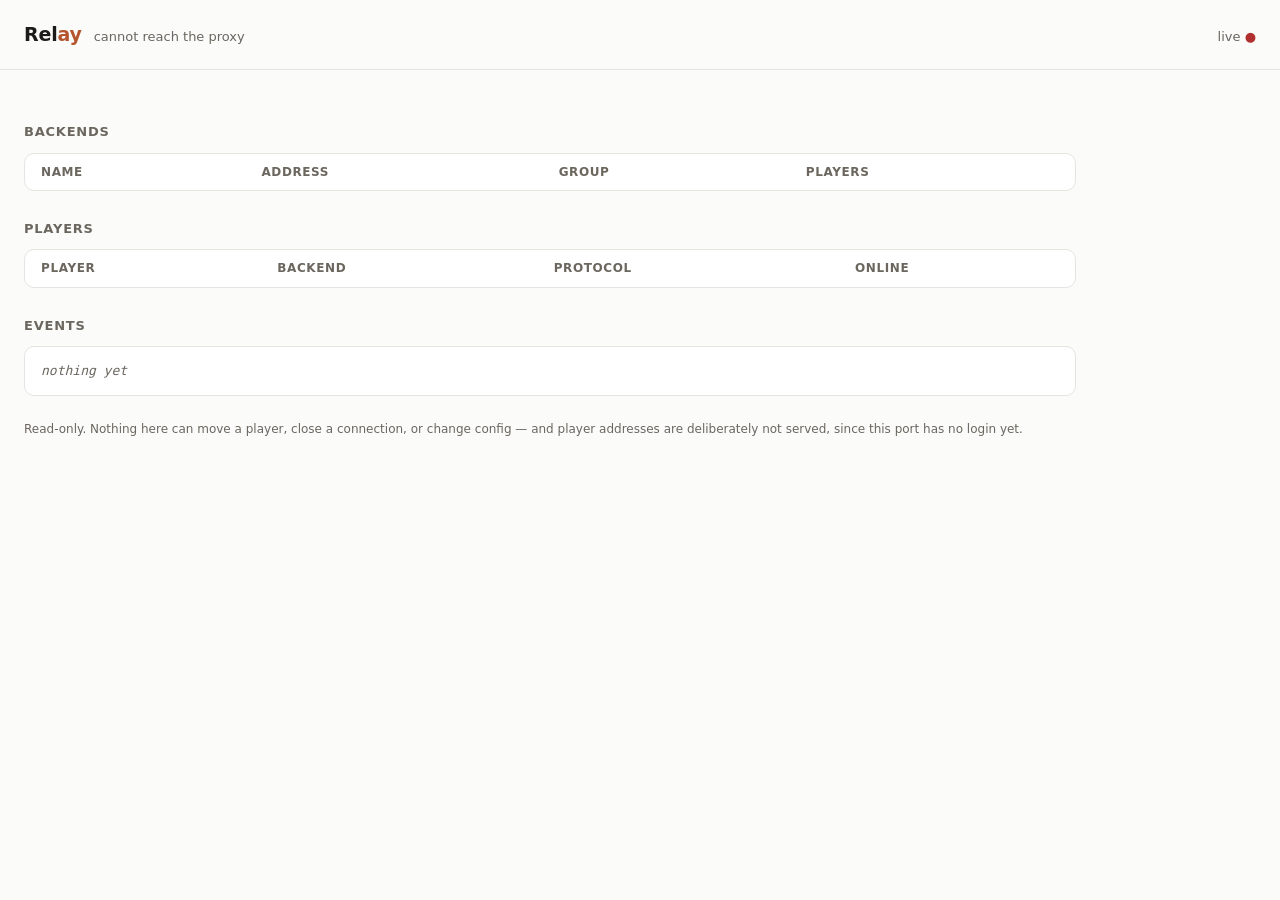
==== proxy/src/main/resources/dashboard/index.html @ 3d110e95 "Serve a live dashboard page at the root GET / returned "Endpoint GET / not found", which is a poor a" ====
<!doctype html>
<html lang="en">
<head>
<meta charset="utf-8">
<meta name="viewport" content="width=device-width, initial-scale=1">
<title>Relay</title>
<style>
  /* Self-contained on purpose: the proxy may well be running somewhere with no
     route to the internet, and a dashboard that needs a CDN to render is a
     dashboard that fails exactly when someone is trying to diagnose an outage. */
  :root {
    --bg: #fbfbfa; --panel: #fff; --line: #e6e4e0; --text: #1c1b19;
    --muted: #6b675f; --accent: #b4552d; --good: #3f7d4e; --bad: #b03030;
  }
  @media (prefers-color-scheme: dark) {
    :root {
      --bg: #171614; --panel: #1f1e1b; --line: #322f2a; --text: #edeae4;
      --muted: #9a948a; --accent: #d97757; --good: #6db97f; --bad: #e06c6c;
    }
  }
  * { box-sizing: border-box; }
  body {
    margin: 0; background: var(--bg); color: var(--text);
    font: 15px/1.55 ui-sans-serif, system-ui, -apple-system, "Segoe UI", sans-serif;
  }
  header {
    display: flex; align-items: baseline; gap: 12px; flex-wrap: wrap;
    padding: 20px 24px; border-bottom: 1px solid var(--line);
  }
  h1 { margin: 0; font-size: 19px; letter-spacing: -0.01em; }
  h1 span { color: var(--accent); }
  .sub { color: var(--muted); font-size: 13px; }
  #link { margin-left: auto; font-size: 13px; color: var(--muted); }
  #link b { color: var(--good); }
  #link.down b { color: var(--bad); }
  main { padding: 24px; max-width: 1100px; }
  .tiles { display: grid; gap: 12px; grid-template-columns: repeat(auto-fit, minmax(140px, 1fr)); }
  .tile { background: var(--panel); border: 1px solid var(--line); border-radius: 10px; padding: 14px 16px; }
  .tile .n { font-size: 26px; font-variant-numeric: tabular-nums; letter-spacing: -0.02em; }
  .tile .k { color: var(--muted); font-size: 12px; text-transform: uppercase; letter-spacing: 0.06em; }
  h2 { font-size: 13px; text-transform: uppercase; letter-spacing: 0.06em;
       color: var(--muted); margin: 28px 0 10px; font-weight: 600; }
  .scroll { overflow-x: auto; background: var(--panel);
            border: 1px solid var(--line); border-radius: 10px; }
  table { border-collapse: collapse; width: 100%; font-size: 14px; }
  th, td { text-align: left; padding: 9px 16px; white-space: nowrap; }
  th { color: var(--muted); font-weight: 600; font-size: 12px;
       text-transform: uppercase; letter-spacing: 0.05em; }
  tbody tr { border-top: 1px solid var(--line); }
  td.num { font-variant-numeric: tabular-nums; }
  .empty { color: var(--muted); padding: 14px 16px; font-style: italic; }
  #feed { font: 13px/1.7 ui-monospace, SFMono-Regular, Menlo, Consolas, monospace;
          max-height: 260px; overflow-y: auto; padding: 10px 16px; }
  #feed div { border-top: 1px solid var(--line); padding: 3px 0; }
  #feed div:first-child { border-top: 0; }
  .t { color: var(--muted); margin-right: 10px; }
  .who { color: var(--accent); }
  footer { color: var(--muted); font-size: 12px; padding: 0 24px 32px; max-width: 1100px; }
</style>
</head>
<body>
<header>
  <h1>Rel<span>ay</span></h1>
  <span class="sub" id="meta">connecting…</span>
  <span id="link">live <b>●</b></span>
</header>

<main>
  <div class="tiles" id="tiles"></div>

  <h2>Backends</h2>
  <div class="scroll"><table>
    <thead><tr><th>Name</th><th>Address</th><th>Group</th><th>Players</th></tr></thead>
    <tbody id="servers"></tbody>
  </table></div>

  <div id="groupsWrap" hidden>
    <h2>Groups</h2>
    <div class="scroll"><table>
      <thead><tr><th>Name</th><th>Members</th><th>Players</th></tr></thead>
      <tbody id="groups"></tbody>
    </table></div>
  </div>

  <h2>Players</h2>
  <div class="scroll"><table>
    <thead><tr><th>Player</th><th>Backend</th><th>Protocol</th><th>Online</th></tr></thead>
    <tbody id="players"></tbody>
  </table></div>

  <h2>Events</h2>
  <div class="scroll"><div id="feed"><div class="empty">nothing yet</div></div></div>
</main>

<footer>
  Read-only. Nothing here can move a player, close a connection, or change config —
  and player addresses are deliberately not served, since this port has no login yet.
</footer>

<script>
const $ = id => document.getElementById(id);

const duration = s => {
  if (s < 60) return s + "s";
  if (s < 3600) return Math.floor(s / 60) + "m";
  if (s < 86400) return Math.floor(s / 3600) + "h " + Math.floor((s % 3600) / 60) + "m";
  return Math.floor(s / 86400) + "d " + Math.floor((s % 86400) / 3600) + "h";
};

// Text nodes rather than innerHTML: usernames come from whoever joined the
// server, and a player named after a <script> tag should be a curiosity in a
// table cell, not a way into this page.
const row = cells => {
  const tr = document.createElement("tr");
  for (const cell of cells) {
    const td = document.createElement("td");
    if (typeof cell === "number") td.className = "num";
    td.textContent = cell === null || cell === undefined ? "—" : String(cell);
    tr.appendChild(td);
  }
  return tr;
};

const fill = (tbody, rows, columns, emptyText) => {
  tbody.replaceChildren();
  if (!rows.length) {
    const tr = document.createElement("tr");
    const td = document.createElement("td");
    td.colSpan = columns;
    td.className = "empty";
    td.textContent = emptyText;
    tr.appendChild(td);
    tbody.appendChild(tr);
    return;
  }
  for (const r of rows) tbody.appendChild(r);
};

async function refresh() {
  try {
    const [overview, servers, groups, players] = await Promise.all(
      ["overview", "servers", "groups", "players"]
        .map(p => fetch("api/" + p).then(r => r.json())));

    $("meta").textContent =
      overview.version + " · listening on " + overview.bind + " · up " + duration(overview.uptimeSeconds);

    $("tiles").replaceChildren(...[
      ["Players", overview.players + " / " + overview.maxPlayers],
      ["Backends", overview.servers],
      ["Groups", overview.groups],
      ["Balancing", overview.balance],
      ["Uptime", duration(overview.uptimeSeconds)],
    ].map(([k, n]) => {
      const d = document.createElement("div");
      d.className = "tile";
      const nv = document.createElement("div");
      nv.className = "n";
      nv.textContent = n;
      const kv = document.createElement("div");
      kv.className = "k";
      kv.textContent = k;
      d.append(nv, kv);
      return d;
    }));

    fill($("servers"), servers.map(s => row([s.name, s.address, s.group, s.players])),
         4, "no backends configured");

    $("groupsWrap").hidden = groups.length === 0;
    fill($("groups"), groups.map(g => row([g.name, g.members.join(", "), g.players])),
         3, "none");

    fill($("players"),
         players.map(p => row([p.username, p.server, p.protocol, duration(p.onlineSeconds)])),
         4, "nobody online");
  } catch (e) {
    $("meta").textContent = "cannot reach the proxy";
  }
}

function log(text, who) {
  const feed = $("feed");
  if (feed.firstChild && feed.firstChild.className === "empty") feed.replaceChildren();
  const line = document.createElement("div");
  const time = document.createElement("span");
  time.className = "t";
  time.textContent = new Date().toLocaleTimeString();
  const name = document.createElement("span");
  name.className = "who";
  name.textContent = who ?? "";
  line.append(time, name, document.createTextNode(who ? " " + text : text));
  feed.prepend(line);
  while (feed.childElementCount > 200) feed.lastChild.remove();
}

// The socket is what makes this live; the poll below is a safety net for the
// state it cannot describe (player counts drifting, uptime ticking).
function connect() {
  const ws = new WebSocket((location.protocol === "https:" ? "wss://" : "ws://")
    + location.host + "/api/events");

  ws.onopen = () => $("link").classList.remove("down");
  ws.onclose = () => {
    $("link").classList.add("down");
    setTimeout(connect, 3000);
  };
  ws.onmessage = e => {
    const ev = JSON.parse(e.data);
    const who = ev.player ? ev.player.username : "someone";
    if (ev.type === "PLAYER_CONNECTED") log("joined on " + ev.to, who);
    else if (ev.type === "PLAYER_DISCONNECTED") log("left" + (ev.from ? " from " + ev.from : ""), who);
    else if (ev.type === "PLAYER_SWITCHED_SERVER") log("moved " + ev.from + " → " + ev.to, who);
    else log(ev.type, who);
    refresh();
  };
}

refresh();
setInterval(refresh, 5000);
connect();
</script>
</body>
</html>
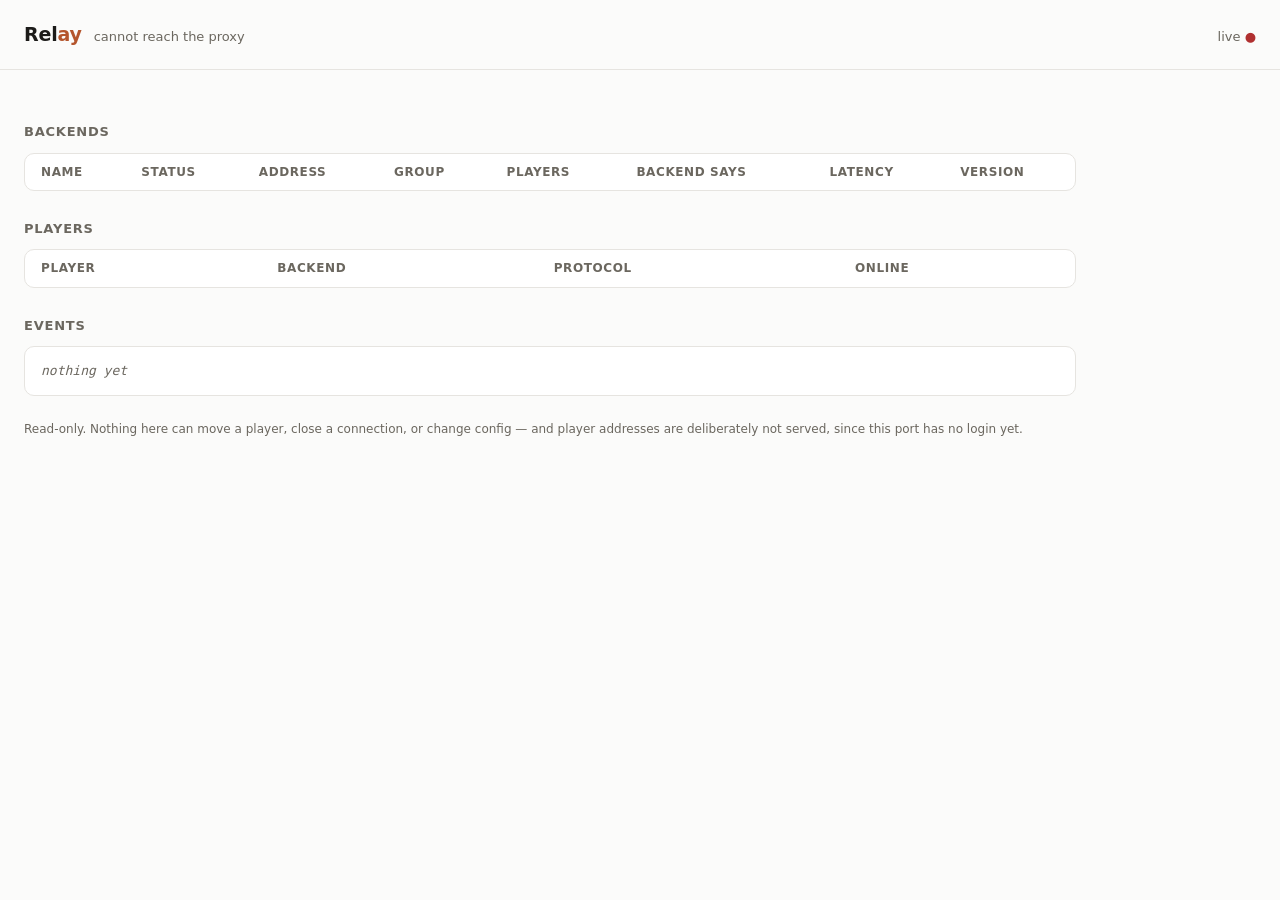
==== commit ebe9a9c7: "Check backend health, and route new players around what is failing Relay learned a backend was down " ====
--- a/proxy/src/main/resources/dashboard/index.html
+++ b/proxy/src/main/resources/dashboard/index.html
@@ -49,6 +49,14 @@
   tbody tr { border-top: 1px solid var(--line); }
   td.num { font-variant-numeric: tabular-nums; }
   .empty { color: var(--muted); padding: 14px 16px; font-style: italic; }
+  .pill { display: inline-block; padding: 1px 8px; border-radius: 99px;
+          font-size: 12px; font-weight: 600; letter-spacing: 0.02em; }
+  .HEALTHY  { background: color-mix(in srgb, var(--good) 18%, transparent); color: var(--good); }
+  .DEGRADED { background: color-mix(in srgb, var(--accent) 18%, transparent); color: var(--accent); }
+  .DRAINING { background: color-mix(in srgb, var(--accent) 18%, transparent); color: var(--accent); }
+  .UNHEALTHY, .OFFLINE { background: color-mix(in srgb, var(--bad) 18%, transparent); color: var(--bad); }
+  .UNKNOWN  { background: color-mix(in srgb, var(--muted) 16%, transparent); color: var(--muted); }
+  td .why { color: var(--muted); font-size: 12px; margin-left: 8px; }
   #feed { font: 13px/1.7 ui-monospace, SFMono-Regular, Menlo, Consolas, monospace;
           max-height: 260px; overflow-y: auto; padding: 10px 16px; }
   #feed div { border-top: 1px solid var(--line); padding: 3px 0; }
@@ -70,14 +78,15 @@
 
   <h2>Backends</h2>
   <div class="scroll"><table>
-    <thead><tr><th>Name</th><th>Address</th><th>Group</th><th>Players</th></tr></thead>
+    <thead><tr><th>Name</th><th>Status</th><th>Address</th><th>Group</th>
+               <th>Players</th><th>Backend says</th><th>Latency</th><th>Version</th></tr></thead>
     <tbody id="servers"></tbody>
   </table></div>
 
   <div id="groupsWrap" hidden>
     <h2>Groups</h2>
     <div class="scroll"><table>
-      <thead><tr><th>Name</th><th>Members</th><th>Players</th></tr></thead>
+      <thead><tr><th>Name</th><th>Members</th><th>Healthy</th><th>Players</th></tr></thead>
       <tbody id="groups"></tbody>
     </table></div>
   </div>
@@ -147,7 +156,7 @@
 
     $("tiles").replaceChildren(...[
       ["Players", overview.players + " / " + overview.maxPlayers],
-      ["Backends", overview.servers],
+      ["Backends up", overview.serversUp + " / " + overview.servers],
       ["Groups", overview.groups],
       ["Balancing", overview.balance],
       ["Uptime", duration(overview.uptimeSeconds)],
@@ -164,12 +173,30 @@
       return d;
     }));
 
-    fill($("servers"), servers.map(s => row([s.name, s.address, s.group, s.players])),
-         4, "no backends configured");
+    fill($("servers"), servers.map(s => {
+      const tr = row([s.name, "", s.address, s.group, s.players,
+                      s.reportedPlayers < 0 ? null : s.reportedPlayers,
+                      s.latencyMillis < 0 ? null : s.latencyMillis + "ms",
+                      s.version]);
+      // The status cell is built rather than filled, so the state colours it.
+      const cell = tr.children[1];
+      const pill = document.createElement("span");
+      pill.className = "pill " + s.status;
+      pill.textContent = s.status.toLowerCase();
+      cell.replaceChildren(pill);
+      if (s.detail) {
+        const why = document.createElement("span");
+        why.className = "why";
+        why.textContent = s.detail;
+        cell.appendChild(why);
+      }
+      return tr;
+    }), 8, "no backends configured");
 
     $("groupsWrap").hidden = groups.length === 0;
-    fill($("groups"), groups.map(g => row([g.name, g.members.join(", "), g.players])),
-         3, "none");
+    fill($("groups"), groups.map(g =>
+           row([g.name, g.members.join(", "), g.healthy + " / " + g.members.length, g.players])),
+         4, "none");
 
     fill($("players"),
          players.map(p => row([p.username, p.server, p.protocol, duration(p.onlineSeconds)])),
@@ -207,11 +234,14 @@
   };
   ws.onmessage = e => {
     const ev = JSON.parse(e.data);
-    const who = ev.player ? ev.player.username : "someone";
+    const who = ev.player ? ev.player.username : ev.server ?? "someone";
     if (ev.type === "PLAYER_CONNECTED") log("joined on " + ev.to, who);
     else if (ev.type === "PLAYER_DISCONNECTED") log("left" + (ev.from ? " from " + ev.from : ""), who);
     else if (ev.type === "PLAYER_SWITCHED_SERVER") log("moved " + ev.from + " → " + ev.to, who);
-    else log(ev.type, who);
+    else if (ev.type === "SERVER_HEALTH_CHANGED") {
+      log("is " + ev.to.toLowerCase() + (ev.detail ? " — " + ev.detail : "")
+          + " (was " + ev.from.toLowerCase() + ")", ev.server);
+    } else log(ev.type, who);
     refresh();
   };
 }
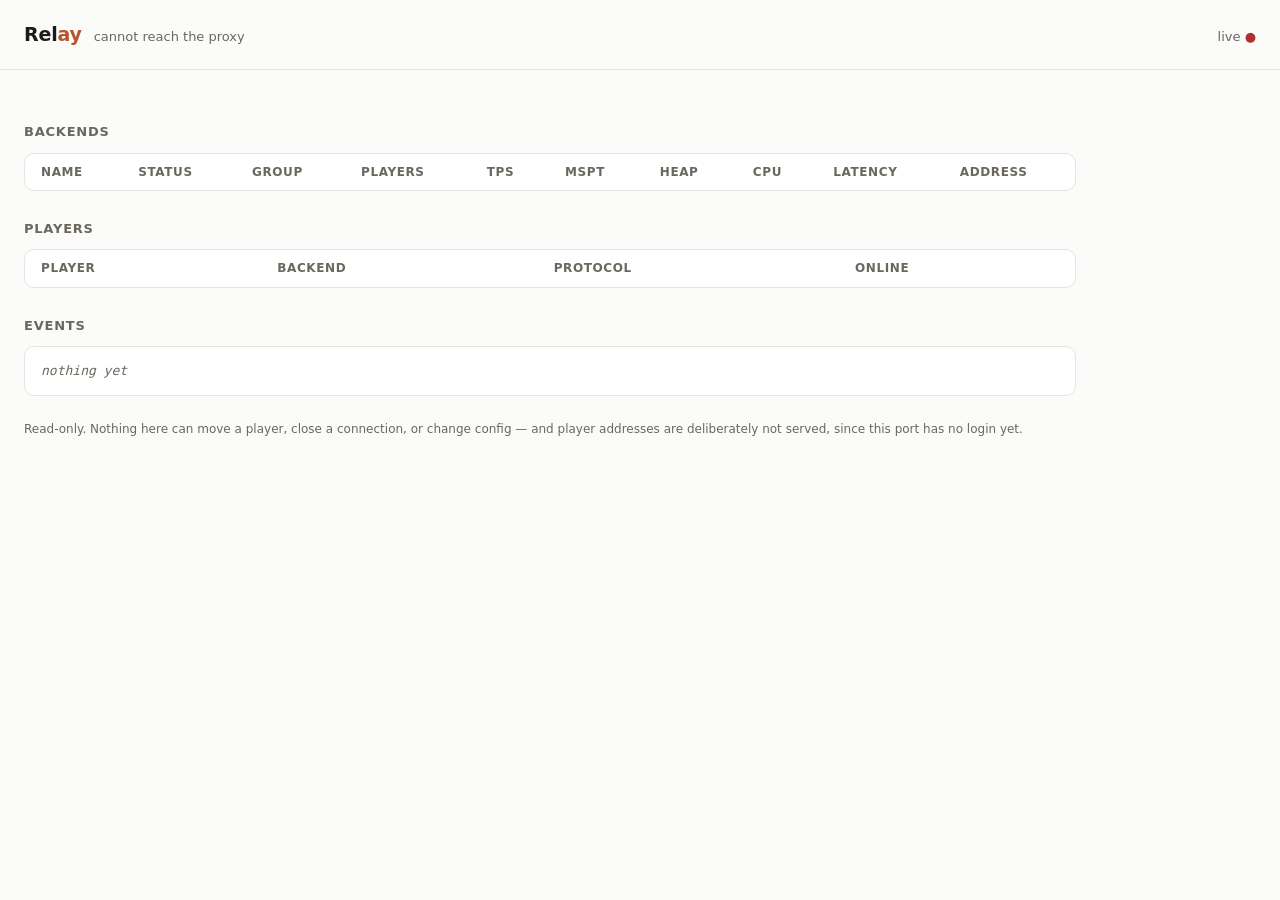
==== commit 360e40b5: "Report backend TPS, MSPT, heap and CPU from the plugin A status ping proves a backend answers, and h" ====
--- a/proxy/src/main/resources/dashboard/index.html
+++ b/proxy/src/main/resources/dashboard/index.html
@@ -57,6 +57,13 @@
   .UNHEALTHY, .OFFLINE { background: color-mix(in srgb, var(--bad) 18%, transparent); color: var(--bad); }
   .UNKNOWN  { background: color-mix(in srgb, var(--muted) 16%, transparent); color: var(--muted); }
   td .why { color: var(--muted); font-size: 12px; margin-left: 8px; }
+  td.stale { color: var(--muted); }
+  .bar { display: inline-block; vertical-align: middle; width: 46px; height: 6px;
+         border-radius: 99px; background: color-mix(in srgb, var(--muted) 22%, transparent);
+         margin-left: 8px; overflow: hidden; }
+  .bar i { display: block; height: 100%; background: var(--good); }
+  .bar.warn i { background: var(--accent); }
+  .bar.hot i { background: var(--bad); }
   #feed { font: 13px/1.7 ui-monospace, SFMono-Regular, Menlo, Consolas, monospace;
           max-height: 260px; overflow-y: auto; padding: 10px 16px; }
   #feed div { border-top: 1px solid var(--line); padding: 3px 0; }
@@ -78,8 +85,9 @@
 
   <h2>Backends</h2>
   <div class="scroll"><table>
-    <thead><tr><th>Name</th><th>Status</th><th>Address</th><th>Group</th>
-               <th>Players</th><th>Backend says</th><th>Latency</th><th>Version</th></tr></thead>
+    <thead><tr><th>Name</th><th>Status</th><th>Group</th><th>Players</th>
+               <th>TPS</th><th>MSPT</th><th>Heap</th><th>CPU</th>
+               <th>Latency</th><th>Address</th></tr></thead>
     <tbody id="servers"></tbody>
   </table></div>
 
@@ -128,6 +136,17 @@
     tr.appendChild(td);
   }
   return tr;
+};
+
+// A proportion bar appended to a cell, so a number carries its own judgement.
+const bar = (cell, fraction, tone) => {
+  if (!(fraction >= 0)) return;
+  const outer = document.createElement("span");
+  outer.className = "bar" + (tone ? " " + tone : "");
+  const inner = document.createElement("i");
+  inner.style.width = Math.max(0, Math.min(1, fraction)) * 100 + "%";
+  outer.appendChild(inner);
+  cell.appendChild(outer);
 };
 
 const fill = (tbody, rows, columns, emptyText) => {
@@ -174,10 +193,16 @@
     }));
 
     fill($("servers"), servers.map(s => {
-      const tr = row([s.name, "", s.address, s.group, s.players,
-                      s.reportedPlayers < 0 ? null : s.reportedPlayers,
+      const load = s.load;
+      const tr = row([s.name, "", s.group, s.players,
+                      load && load.tps1m >= 0 ? load.tps1m.toFixed(1) : null,
+                      load && load.msptMean >= 0 ? load.msptMean.toFixed(1) + "ms" : null,
+                      load && load.memoryMaxMb > 0
+                        ? load.memoryUsedMb + " / " + load.memoryMaxMb + " MB" : null,
+                      load && load.cpuLoad >= 0 ? Math.round(load.cpuLoad * 100) + "%" : null,
                       s.latencyMillis < 0 ? null : s.latencyMillis + "ms",
-                      s.version]);
+                      s.address]);
+
       // The status cell is built rather than filled, so the state colours it.
       const cell = tr.children[1];
       const pill = document.createElement("span");
@@ -190,8 +215,27 @@
         why.textContent = s.detail;
         cell.appendChild(why);
       }
+
+      if (load) {
+        // TPS and MSPT get a bar each, since a number alone does not say whether
+        // 18.4 is fine. Thresholds are the ones an operator actually reacts to.
+        bar(tr.children[4], load.tps1m / 20, load.tps1m >= 19.5 ? "" : load.tps1m >= 18 ? "warn" : "hot");
+        bar(tr.children[5], Math.min(load.msptMean / 50, 1),
+            load.msptMean < 25 ? "" : load.msptMean < 45 ? "warn" : "hot");
+        if (load.memoryMaxMb > 0) {
+          const used = load.memoryUsedMb / load.memoryMaxMb;
+          bar(tr.children[6], used, used < 0.75 ? "" : used < 0.9 ? "warn" : "hot");
+        }
+        // Greyed rather than hidden when stale. A backend can only report while a
+        // player is on it, so these are usually last-known rather than wrong -- and
+        // hiding them would lose the only clue that a server froze.
+        if (load.stale) {
+          for (let i = 4; i <= 7; i++) tr.children[i].classList.add("stale");
+          tr.children[4].title = "last reported " + duration(load.ageSeconds) + " ago";
+        }
+      }
       return tr;
-    }), 8, "no backends configured");
+    }), 10, "no backends configured");
 
     $("groupsWrap").hidden = groups.length === 0;
     fill($("groups"), groups.map(g =>
